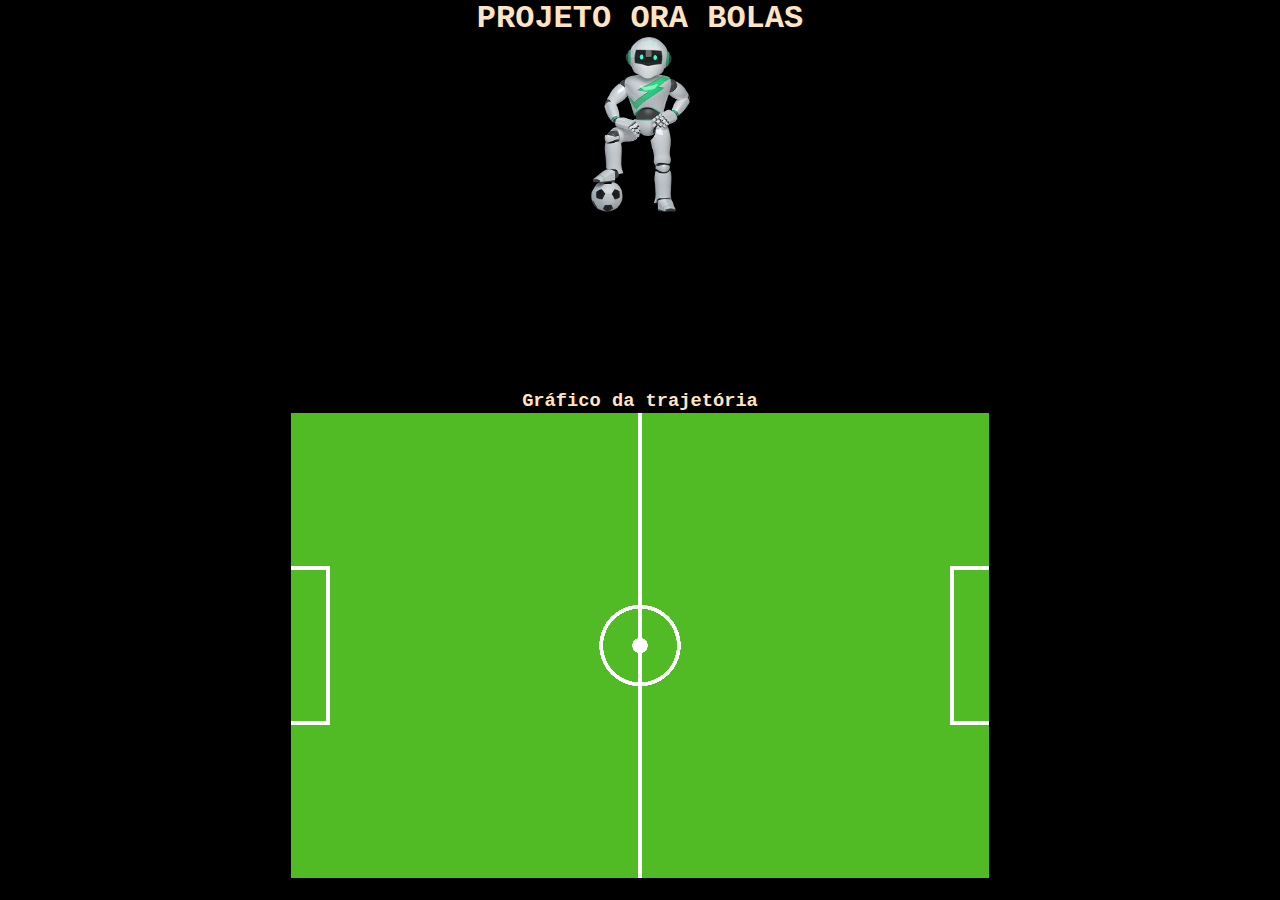
==== index.html @ 3d97e634 "Initial commit" ====
<!DOCTYPE html>
<html>
  <head>
    <meta charset="utf-8">
    <meta name="viewport" content="width=device-width">
    <title>repl.it</title>
    <link href="style.css" rel="stylesheet" type="text/css" />
  </head>
  <body>
		<div id="page">
			<h1 id=title>PROJETO ORA BOLAS</h1>
			<img src="roboBola1.png" width="99" height="175" id="roboBola1">
			<br><br><br><br><br><br><br><br><br>
			
      <div id="content">
        <h3 id=trajetoria>Gráfico da trajetória</h3>
        <canvas id="canvas" width="9000" height="6000"></canvas>
      </div>
		</div>

    <script src="script.js"></script>
  </body>
</html>
---- style.css ----
* {
  box-sizing: border-box;
  padding: 0;
  margin: 0;
}


body{
	background-color: black;
}
#page{
	width: 1200px;
  height: 900px;
	margin-left: auto;
	margin-right: auto;
	text-align: center;
}
#trajetoria{
	font-family: 'Courier New', monospace;
	color: bisque;
}


#content {
  width: 700px;
  margin: 30px auto;
}

#canvas {
  width: 700px;
  height: 433;
  background-color: #fff;
  border: 1px solid black;
}

#slideBar {
  width: 100%
}

#title{
	font-family: 'Courier New', monospace;
	color: bisque;
}
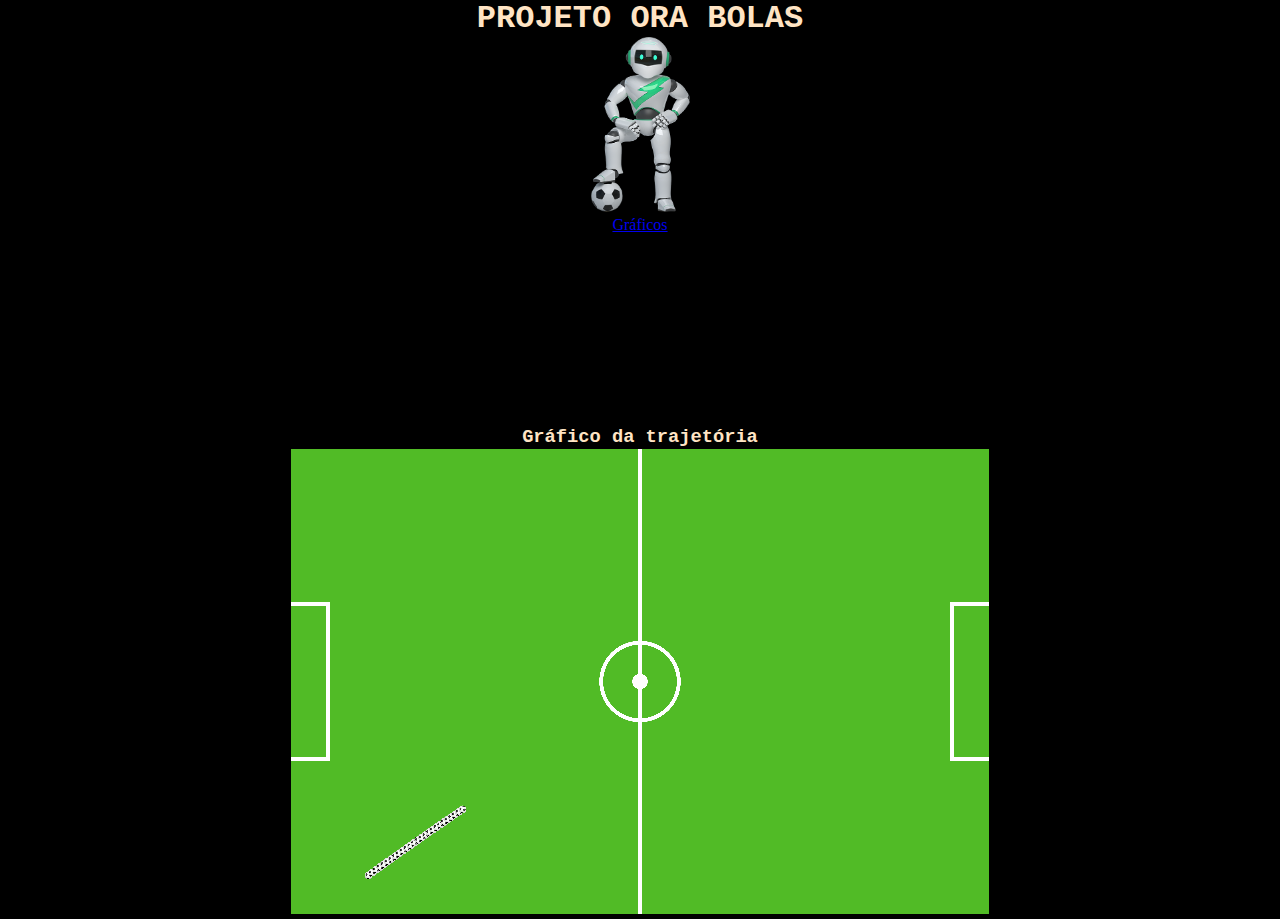
==== commit eef7902d: "pastas" ====
--- a/index.html
+++ b/index.html
@@ -4,12 +4,15 @@
     <meta charset="utf-8">
     <meta name="viewport" content="width=device-width">
     <title>repl.it</title>
-    <link href="style.css" rel="stylesheet" type="text/css" />
+    <link href="./styles/style.css" rel="stylesheet" type="text/css" />
   </head>
   <body>
 		<div id="page">
 			<h1 id=title>PROJETO ORA BOLAS</h1>
-			<img src="roboBola1.png" width="99" height="175" id="roboBola1">
+			<img src="./img/roboBola1.png" width="99" height="175" id="roboBola1">
+      <nav>
+        <a href="./pages/graficos.html">Gráficos</a>
+      </nav>
 			<br><br><br><br><br><br><br><br><br>
 			
       <div id="content">
@@ -17,7 +20,8 @@
         <canvas id="canvas" width="9000" height="6000"></canvas>
       </div>
 		</div>
-
-    <script src="script.js"></script>
+  
+    <script src="./scripts/carregaDados.js"></script>
+    <script src="./scripts/canvasTrajetoriaDaBola.js"></script>
   </body>
 </html>--- a/styles/style.css
+++ b/styles/style.css
@@ -0,0 +1,43 @@
+* {
+  box-sizing: border-box;
+  padding: 0;
+  margin: 0;
+}
+
+
+body{
+	background-color: black;
+}
+#page{
+	width: 1200px;
+  height: 900px;
+	margin-left: auto;
+	margin-right: auto;
+	text-align: center;
+}
+#trajetoria{
+	font-family: 'Courier New', monospace;
+	color: bisque;
+}
+
+
+#content {
+  width: 700px;
+  margin: 30px auto;
+}
+
+#canvas {
+  width: 700px;
+  height: 433;
+  background-color: #fff;
+  border: 1px solid black;
+}
+
+#slideBar {
+  width: 100%
+}
+
+#title{
+	font-family: 'Courier New', monospace;
+	color: bisque;
+}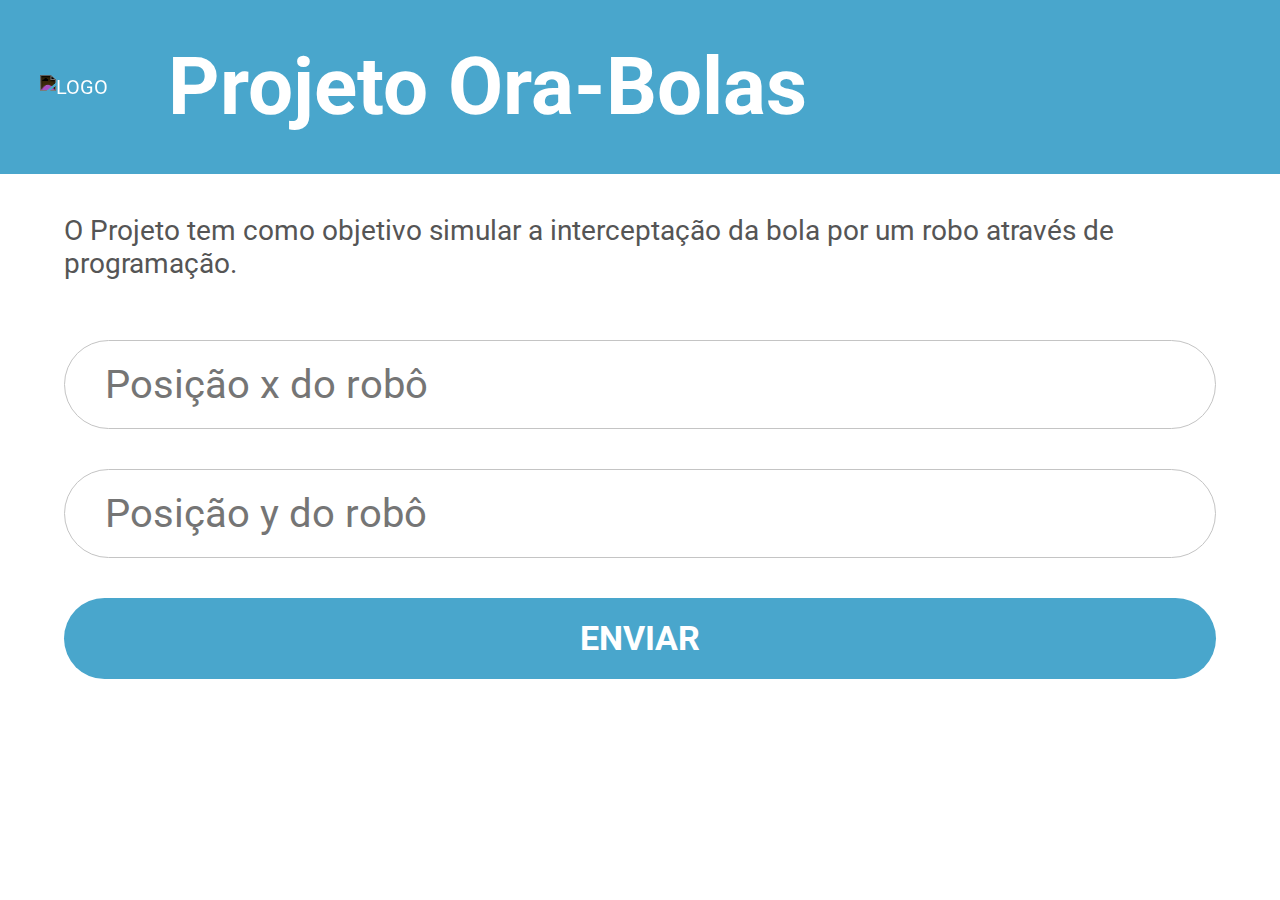
==== commit cbaa6684: "mobile first" ====
--- a/index.html
+++ b/index.html
@@ -1,27 +1,82 @@
 <!DOCTYPE html>
-<html>
-  <head>
-    <meta charset="utf-8">
-    <meta name="viewport" content="width=device-width">
-    <title>repl.it</title>
-    <link href="./styles/style.css" rel="stylesheet" type="text/css" />
-  </head>
-  <body>
-		<div id="page">
-			<h1 id=title>PROJETO ORA BOLAS</h1>
-			<img src="./img/roboBola1.png" width="99" height="175" id="roboBola1">
-      <nav>
-        <a href="./pages/graficos.html">Gráficos</a>
-      </nav>
-			<br><br><br><br><br><br><br><br><br>
-			
-      <div id="content">
-        <h3 id=trajetoria>Gráfico da trajetória</h3>
-        <canvas id="canvas" width="9000" height="6000"></canvas>
-      </div>
-		</div>
-  
-    <script src="./scripts/carregaDados.js"></script>
-    <script src="./scripts/canvasTrajetoriaDaBola.js"></script>
-  </body>
-</html>+<html lang="pt-br">
+    <head>
+        <meta charset="UTF-8" />
+        <title>Projeto Ora-Bolas</title>
+        <link rel="stylesheet" href="styles/estilo.css" type="text/css" />
+
+        <link rel="preconnect" href="https://fonts.googleapis.com" />
+        <link rel="preconnect" href="https://fonts.gstatic.com" crossorigin />
+        <link
+            href="https://fonts.googleapis.com/css2?family=Roboto:wght@300;400;700;900&display=swap"
+            rel="stylesheet"
+        />
+    </head>
+    <body>
+        <header>
+            <div>
+                <a href="index.html"><img src="/img/eng.png" alt="LOGO" /></a>
+            </div>
+            <h1>Projeto Ora-Bolas</h1>
+        </header>
+        <main>
+            <div id="about">
+                <h2>Sobre</h2>
+                <p>
+                    O Projeto tem como objetivo simular a interceptação da bola
+                    por um robo através de programação.
+                </p>
+            </div>
+            <h2 id="title">Campo</h2>
+            <form>
+                <input type="text" placeholder="Posição x do robô" id="xRobo" />
+                <input type="text" placeholder="Posição y do robô" id="yRobo" />
+                <button type="button" id="btnSubmit">Enviar</button>
+            </form>
+            <div id="camp">
+                <canvas id="canvas" width="2250" height="1500"></canvas>
+                <div id="infos">
+                    <p id="pInst"></p>
+                    <p id="pPosBola"></p>
+                    <p id="pPosRobo"></p>
+                    <p id="pDist"></p>
+                    <p id="pVelRobo"></p>
+                </div>
+            </div>
+            <p id="pDist"></p>
+        </main>
+        <footer id="footer">
+            <div class="graficos">
+                <div class="grafico" id="gTraj"></div>
+                <div class="grafico" id="gDist"></div>
+                <div class="grafico" id="gXxT"></div>
+                <div class="grafico" id="gYxT"></div>
+                <div class="grafico" id="gVxxT"></div>
+                <div class="grafico" id="gVyxT"></div>
+                <div class="grafico" id="gAxxT"></div>
+                <div class="grafico" id="gAyxT"></div>
+            </div>
+        </footer>
+        <!--Biblioteca do google charts-->
+        <script
+            type="text/javascript"
+            src="https://www.gstatic.com/charts/loader.js"
+        ></script>
+
+        <script src="https://cdnjs.cloudflare.com/ajax/libs/regression/2.0.1/regression.js"></script>
+        <script type="text/javascript" src="./scripts/carregaDados.js"></script>
+        <script type="text/javascript" src="./scripts/config.js"></script>
+        <script type="text/javascript" src="./scripts/derivada.js"></script>
+        <script type="text/javascript" src="./scripts/gTraj.js"></script>
+        <script type="text/javascript" src="./scripts/gXeYxT.js"></script>
+        <script type="text/javascript" src="./scripts/gVxeVyporT.js"></script>
+        <script type="text/javascript" src="./scripts/gAxeAyporT.js"></script>
+        <script type="text/javascript" src="./scripts/gDxT.js"></script>
+        <script
+            type="text/javascript"
+            src="./scripts/carregaConfig.js"
+        ></script>
+        <script type="text/javascript" src="./scripts/canvasStyle.js"></script>
+        <script type="text/javascript" src="./scripts/canvas.js"></script>
+    </body>
+</html>
--- a/styles/estilo.css
+++ b/styles/estilo.css
@@ -0,0 +1,371 @@
+* {
+    margin: 0;
+    padding: 0;
+    box-sizing: border-box;
+
+    font-family: "Roboto", Verdana, Geneva, Tahoma, sans-serif;
+}
+
+body,
+html {
+    height: 100vh;
+    width: 100vw;
+
+    font-size: 20px;
+    overflow-x: hidden;
+}
+
+a {
+    text-decoration: none;
+    color: black;
+}
+
+body {
+    font-family: Arial, Helvetica, sans-serif;
+    margin: 0;
+    display: flex;
+    flex-direction: column;
+}
+
+header {
+    width: 100%;
+    background-color: #49a6cc;
+
+    display: flex;
+    align-items: center;
+    padding: 2em;
+}
+
+header img {
+    width: 5em;
+    filter: invert();
+    margin-right: 3em;
+}
+
+header h1 {
+    font-size: 4em;
+    color: #fff;
+}
+
+main {
+    flex: 1;
+    width: 90%;
+    margin: 0 auto;
+}
+
+main h2 {
+    font-size: 2.5em;
+    color: #222;
+    display: none;
+}
+
+main #about {
+    margin: 2em 0 3em 0;
+}
+
+main #about h2 {
+    margin-bottom: 0.5em;
+}
+
+main #about p {
+    font-size: 1.4em;
+    color: #555;
+}
+
+main form {
+    margin: 1em 0 3em 0;
+}
+
+main form input {
+    font-size: 2em;
+    border-radius: 5em;
+    border: 1px solid #c4c4c4;
+    padding: 0.5em;
+    width: 100%;
+    padding-left: 1em;
+    margin-bottom: 1em;
+}
+
+main form button {
+    font-size: 1.7em;
+    width: 100%;
+
+    background-color: #49a6cc;
+    color: #fff;
+    border: none;
+    padding: 0.6em 0;
+    border-radius: 5em;
+    font-weight: bold;
+    text-transform: uppercase;
+    cursor: pointer;
+}
+
+#canvas {
+    width: 100%;
+    display: none;
+}
+
+#camp #infos {
+    display: none;
+    grid-template-columns: 1fr 1fr;
+
+    margin-top: 1em;
+
+    gap: 1em;
+}
+
+#camp #infos p {
+    width: 100%;
+    background-color: #49a6cc;
+    font-size: 1.5em;
+    padding: 0.5em;
+    border-radius: 0.5em;
+}
+
+/* img {
+  border: 0;
+}
+.wrapper {
+  width: 70%;
+  margin: 0 auto;
+}
+.clearfix:after {
+  clear: both;
+  content: "";
+  display: block;
+  height: 1%;
+  line-height: 0;
+  visibility: hidden;
+}
+
+#header {
+  height: 50px;
+  padding: 16px 0 0;
+  text-align: center;
+}
+
+#logo {
+  float: left;
+  display: inline-block;
+  margin-left: 10px;
+}
+
+#navigation {
+  display: inline-block;
+  height: 30px;
+  list-style: none;
+  margin: 0 15px;
+  padding: 0;
+  *width: 516px;
+}
+#navigation li {
+  float: left;
+  margin: 0 30px;
+}
+#navigation li:first-child {
+  margin-left: 0;
+}
+#navigation li a {
+  color: #49a6cc;
+  line-height: 30px;
+  padding: 0;
+  text-decoration: none;
+}
+#navigation li a:hover,
+#navigation li.selected a {
+  color: #278825;
+}
+
+#contents {
+  background: #ffffff repeat-x center top;
+  margin: 0 0 24px;
+  padding: 56px 0 0;
+}
+#contents h1,
+#featured h3 {
+  color: #49a6cc;
+  font: italic 34px Georgia, "Times New Roman", Times, serif;
+  font-style: italic;
+  margin: 0 0 18px;
+}
+#contents p {
+  color: #49a6cc;
+  font-size: 14px;
+  line-height: 24px;
+  margin: 0;
+  padding: 0 0 30px;
+  text-align: justify;
+}
+#contents p a {
+  color: #ffffff;
+}
+#contents p a:hover {
+  color: #ffffff;
+}
+#contents p b {
+  display: block;
+}
+#contents .body {
+  width: 70%;
+  margin: 0 auto;
+  padding: 0 10px;
+}
+
+#contents .click-here {
+  float: center;
+  display: inline-block;
+  height: 496px;
+  width: 780px;
+  margin-left: 20px;
+  text-align: center;
+}
+#contents .click-here h1 {
+  color: #000000;
+  font-style: italic;
+  line-height: 36px;
+  margin: 18px 0;
+}
+
+#adbox {
+  background: #49a6cc url(../img/robot.png) no-repeat 100% 20%;
+  font-family: Georgia, "Times New Roman", Times, serif;
+  min-height: 500px;
+  margin: -56px 0 22px;
+  background-size: 700px 377px;
+
+  *margin: 0;
+  *position: relative;
+  *top: -50px;
+}
+#adbox .wrapper {
+  width: 70%;
+  padding: 54px 10px 26px;
+}
+#adbox .info {
+  height: 366px;
+  width: 330px;
+  overflow: hidden;
+}
+#adbox h1 {
+  color: #ffffff;
+  font-size: 40px;
+  font-style: italic;
+  line-height: 50px;
+  margin-bottom: 30px;
+}
+#adbox p {
+  color: #ffffff;
+  font-size: 18px;
+  line-height: 25px;
+}
+#adbox p a {
+  color: #ffffff;
+}
+#adbox div.highlight {
+  background: #ffffff;
+  min-height: 82px;
+  border-color: #ffffff;
+  border-style: solid none;
+  border-width: 1px;
+}
+#adbox div.highlight h2 {
+  color: #49a6cc;
+  font-size: 34px;
+  line-height: 82px;
+  width: 70%;
+  margin: 0 auto;
+  padding: 0 9px;
+  text-shadow: -2px 0 2px #49a6cc;
+  display: none;
+}
+#adbox div.highlight h2 i {
+  font-weight: normal;
+}
+
+#footer {
+  background-color: #49a6cc;
+  border-top: 1px solid #ffffff;
+}
+
+#footer .body {
+  background: #ffffff;
+  min-height: 136px;
+  padding: 36px 0;
+}
+#footer h4 {
+  color: #49a6cc;
+  font: normal 20px Georgia, "Times New Roman", Times, serif;
+  margin: 0 0 12px;
+}
+#footer p {
+  color: #ffffff;
+  font-size: 12px;
+  line-height: 24px;
+  margin: 0;
+  padding: 0 0 6px;
+}
+
+#canvas {
+  margin: 0 auto;
+
+  width: 100%;
+  background-color: #fff;
+  border: 1px solid black;
+}
+
+.pos-inputs {
+  width: 100%;
+  margin: 0 auto 20px;
+}
+
+.pos-inputs input {
+  border-radius: 22px;
+  border: 1px solid #c4c4c4;
+  padding: 10px;
+  padding-left: 15px;
+  margin-right: 10px;
+}
+
+.pos-inputs button {
+  background-color: #49a6cc;
+  color: #fff;
+  border: none;
+  padding: 10px 30px;
+  border-radius: 8px;
+  font-weight: bold;
+  cursor: pointer;
+}
+
+.graficos {
+  width: 85%;
+  display: grid;
+  grid-template-columns: 1fr 1fr;
+  margin: 60px auto 0;
+  padding-bottom: 60px;
+  gap: 40px;
+}
+
+.grafico {
+  width: 100%;
+  overflow: hidden;
+  display: flex;
+  align-items: center;
+  justify-content: center;
+}
+
+#campo {
+  display: none;
+  grid-template-columns: 5fr 1fr;
+}
+
+#infos {
+  margin-left: 10px;
+}
+
+#campo #infos p {
+  margin: 0 0 10px;
+  padding: 0;
+  color: #222;
+  text-align: initial;
+  font-size: 16px;
+} */
